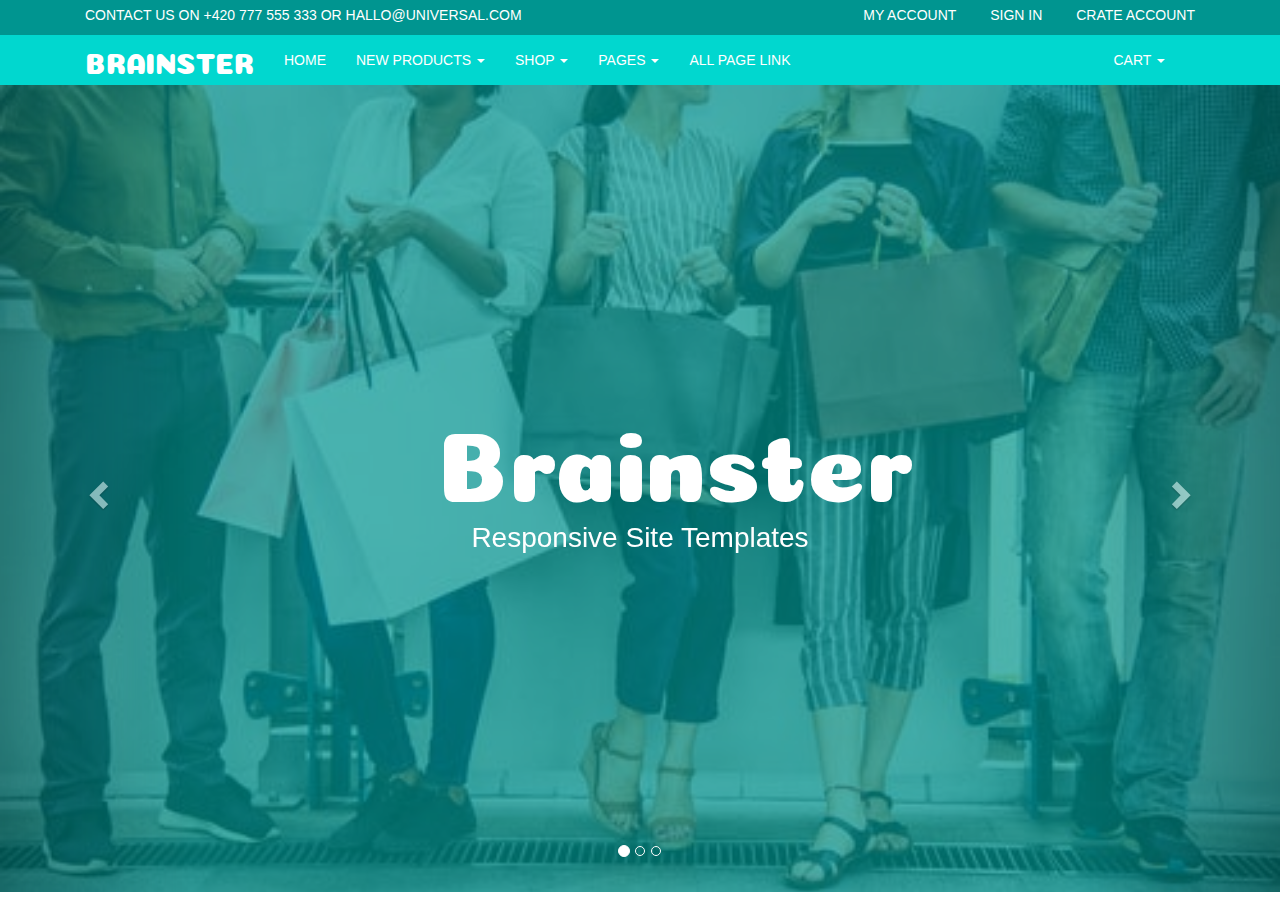
==== index.html @ f095b369 "created navbar and carousel-banner" ====
<!DOCTYPE html>
<html>
<head>
	<title>Document</title>
	<link rel="stylesheet" href="https://maxcdn.bootstrapcdn.com/bootstrap/3.3.7/css/bootstrap.min.css" integrity="sha384-BVYiiSIFeK1dGmJRAkycuHAHRg32OmUcww7on3RYdg4Va+PmSTsz/K68vbdEjh4u" crossorigin="anonymous">
	<link rel="stylesheet" href="https://use.fontawesome.com/releases/v5.6.3/css/all.css" integrity="sha384-UHRtZLI+pbxtHCWp1t77Bi1L4ZtiqrqD80Kn4Z8NTSRyMA2Fd33n5dQ8lWUE00s/" crossorigin="anonymous">
	<link href="https://fonts.googleapis.com/css?family=Coiny" rel="stylesheet">
	<script src="https://code.jquery.com/jquery-3.3.1.js" integrity="sha256-2Kok7MbOyxpgUVvAk/HJ2jigOSYS2auK4Pfzbm7uH60=" crossorigin="anonymous"></script>
	<script src="https://maxcdn.bootstrapcdn.com/bootstrap/3.3.7/js/bootstrap.min.js" integrity="sha384-Tc5IQib027qvyjSMfHjOMaLkfuWVxZxUPnCJA7l2mCWNIpG9mGCD8wGNIcPD7Txa" crossorigin="anonymous"></script>
	<link rel="stylesheet" type="text/css" href="main.css">
</head>
<body>
	<header>
		<div class=" navbar-sm">
			<div class="container  text-uppercase">
				<span>Contact us on +420 777 555 333 or hallo@universal.com</span>
				<ul class="list-inline pull-right">
					<li><a href="">my account</a></li>
					<li><a href="">sign in</a></li>
					<li><a href="">crate account</a></li>
				</ul>
			</div>
		</div>
		<div class="clearfix"></div>
		<nav class="nav navbar-md">
			<div class="container">
				<div class="navbar-header">
					<button type="button" class="navbar-toggle" data-toggle="colapse" data-target="navbarBS">
						<span class="icon-bar"></span>
						<span class="icon-bar"></span>
						<span class="icon-bar"></span>
					</button>
					<a class="navbar-brand text-uppercase" href="#">Brainster</a>
				</div>
				<div class="collapse navbar-collapse" id="navbarBS">
					<ul class="nav navbar-nav text-uppercase">
						<li><a href="">home</a></li>
						<li class="dropdown">
							<a class="dropdown-toggle" data-toggle="dropdown" href="#">New Products
								<span class="caret"></span></a>
								<ul class="dropdown-menu">
									<li><a href="#">Page 1-1</a></li>
									<li><a href="#">Page 1-2</a></li>
									<li><a href="#">Page 1-3</a></li>
								</ul>
							</li>
							<li class="dropdown">
								<a class="dropdown-toggle" data-toggle="dropdown" href="#">shop
									<span class="caret"></span></a>
									<ul class="dropdown-menu">
										<li><a href="#">Page 1-1</a></li>
										<li><a href="#">Page 1-2</a></li>
										<li><a href="#">Page 1-3</a></li>
									</ul>
								</li>
								<li class="dropdown">
									<a class="dropdown-toggle" data-toggle="dropdown" href="#">pages
										<span class="caret"></span></a>
										<ul class="dropdown-menu">
											<li><a href="#">Page 1-1</a></li>
											<li><a href="#">Page 1-2</a></li>
											<li><a href="#">Page 1-3</a></li>
										</ul>
									</li>
									<li><a href="">all page link</a></li>
								</ul>
								<ul class="nav navbar-nav navbar-right text-uppercase">
									<li class="dropdown">
										<a class="dropdown-toggle" data-toggle="dropdown" href="#"><i class="fas fa-shopping-cart"></i> cart
											<span class="caret"></span></a>
											<ul class="dropdown-menu">
												<li><a href="#">Page 1-1</a></li>
												<li><a href="#">Page 1-2</a></li>
												<li><a href="#">Page 1-3</a></li>
											</ul>
										</li>
										<li><a href=""><i class="fas fa-search"></i></a></li>
									</ul>
								</div>
							</div>
						</nav>


						<div id="myCarousel" class="carousel slide" data-ride="carousel">

							<ol class="carousel-indicators">
								<li data-target="#myCarousel" data-slide-to="0" class="active"></li>
								<li data-target="#myCarousel" data-slide-to="1"></li>
								<li data-target="#myCarousel" data-slide-to="2"></li>
							</ol>

							<div class="carousel-inner bg-banner text-center">
								<div class="opticity"></div>
								<div class="item active">
									<div class="row">
										<div class="col-md-4 col-md-offset-4 title">
											<h1>Brainster</h1>
											<p>Responsive Site Templates</p>
										</div>
									</div>
								</div>

								<div class="item">
									<div class="row">
										<div class="col-md-4 col-md-offset-4 title">
											<h1>Brainster</h1>
											<p>Responsive Site Templates</p>
										</div>
									</div>
								</div>

								<div class="item">
									<div class="row">
										<div class="col-md-4 col-md-offset-4 title">
											<h1>Brainster</h1>
											<p>Responsive Site Templates</p>
										</div>
									</div>
								</div>
							</div>

							<a class="left carousel-control" href="#myCarousel" data-slide="prev">
								<span class="glyphicon glyphicon-chevron-left"></span>
								<span class="sr-only">Previous</span>
							</a>
							<a class="right carousel-control" href="#myCarousel" data-slide="next">
								<span class="glyphicon glyphicon-chevron-right"></span>
								<span class="sr-only">Next</span>
							</a>
						</div>

					</header>

					<main>

					</main>

					<footer>

					</footer>
				</body>
				</html>
---- main.css ----
body {
	font-family: 'Ubuntu', sans-serif;
}

.navbar-sm {
	background-color: #009590;
	padding-top: 5px;
}

.navbar-sm span{
	color: white;
	margin-left: 15px;
}

.navbar-sm a {
	color: white;
	padding: 5px 10px;
}

.navbar-sm a:hover {
	text-decoration: none;
	color: #01D7CF;
}

.navbar-md {
	background-color: #01D7CF;
}

.navbar-md a {
	color: white;
}

.navbar-md ul li a:hover,
.nav .open>a, .nav .open>a:focus, .nav .open>a:hover {
	background-color: #009590;
}

.navbar-md .navbar-brand {
	font-family: 'Coiny', cursive;
	font-size: 2em;
}

.title h1 {
	font-family: 'Coiny', cursive;
	font-size: 7em;
	color: white;
	margin-top: 35vh;
}

.title p {
	color: white;
	font-size: 2em;
}
.bg-banner {
	background-image: url(banner.jpeg);
	height: 89.7vh;
	background-size: cover;
	position: relative;
}

.opticity  {
	position: absolute;
	top: 0;
	right: 0;
	bottom: 0;
	left: 0;
	background-color: rgba(0, 149, 144, 0.7);
}
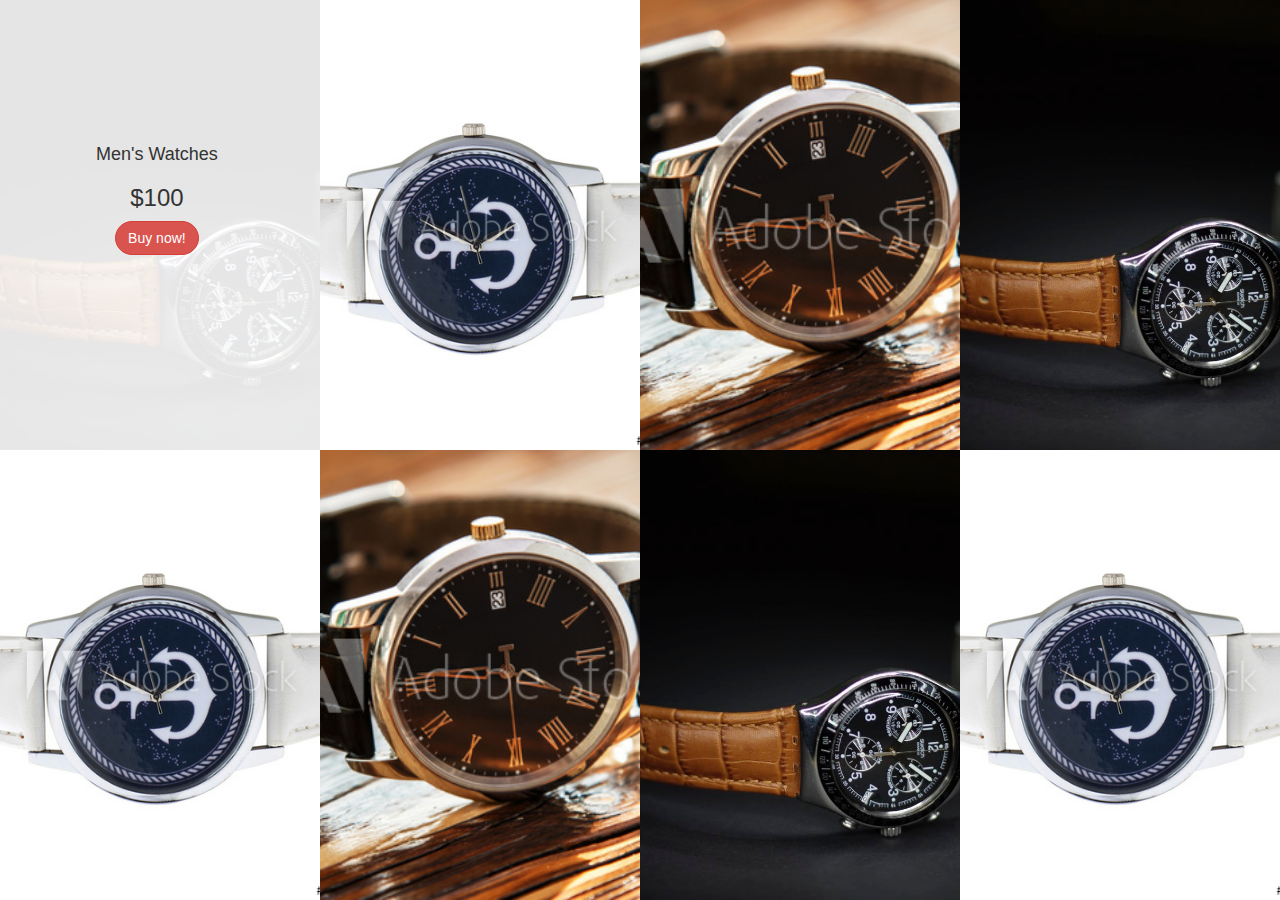
==== commit 7d94361a: "prvo" ====
--- a/index.html
+++ b/index.html
@@ -1,142 +1,145 @@
 <!DOCTYPE html>
 <html>
+
 <head>
-	<title>Document</title>
-	<link rel="stylesheet" href="https://maxcdn.bootstrapcdn.com/bootstrap/3.3.7/css/bootstrap.min.css" integrity="sha384-BVYiiSIFeK1dGmJRAkycuHAHRg32OmUcww7on3RYdg4Va+PmSTsz/K68vbdEjh4u" crossorigin="anonymous">
-	<link rel="stylesheet" href="https://use.fontawesome.com/releases/v5.6.3/css/all.css" integrity="sha384-UHRtZLI+pbxtHCWp1t77Bi1L4ZtiqrqD80Kn4Z8NTSRyMA2Fd33n5dQ8lWUE00s/" crossorigin="anonymous">
-	<link href="https://fonts.googleapis.com/css?family=Coiny" rel="stylesheet">
-	<script src="https://code.jquery.com/jquery-3.3.1.js" integrity="sha256-2Kok7MbOyxpgUVvAk/HJ2jigOSYS2auK4Pfzbm7uH60=" crossorigin="anonymous"></script>
-	<script src="https://maxcdn.bootstrapcdn.com/bootstrap/3.3.7/js/bootstrap.min.js" integrity="sha384-Tc5IQib027qvyjSMfHjOMaLkfuWVxZxUPnCJA7l2mCWNIpG9mGCD8wGNIcPD7Txa" crossorigin="anonymous"></script>
-	<link rel="stylesheet" type="text/css" href="main.css">
+    <title>Document</title>
+    <!-- Latest compiled and minified CSS -->
+    <link rel="stylesheet" href="https://maxcdn.bootstrapcdn.com/bootstrap/3.3.7/css/bootstrap.min.css" integrity="sha384-BVYiiSIFeK1dGmJRAkycuHAHRg32OmUcww7on3RYdg4Va+PmSTsz/K68vbdEjh4u"
+        crossorigin="anonymous">
+
+    <script src="https://code.jquery.com/jquery-3.3.1.js" integrity="sha256-2Kok7MbOyxpgUVvAk/HJ2jigOSYS2auK4Pfzbm7uH60="
+        crossorigin="anonymous"></script>
+
+    <!-- Latest compiled and minified JavaScript -->
+    <script src="https://maxcdn.bootstrapcdn.com/bootstrap/3.3.7/js/bootstrap.min.js" integrity="sha384-Tc5IQib027qvyjSMfHjOMaLkfuWVxZxUPnCJA7l2mCWNIpG9mGCD8wGNIcPD7Txa"
+        crossorigin="anonymous"></script>
+
+    <link rel="stylesheet" href="main.css">
 </head>
+
 <body>
-	<header>
-		<div class=" navbar-sm">
-			<div class="container  text-uppercase">
-				<span>Contact us on +420 777 555 333 or hallo@universal.com</span>
-				<ul class="list-inline pull-right">
-					<li><a href="">my account</a></li>
-					<li><a href="">sign in</a></li>
-					<li><a href="">crate account</a></li>
-				</ul>
-			</div>
-		</div>
-		<div class="clearfix"></div>
-		<nav class="nav navbar-md">
-			<div class="container">
-				<div class="navbar-header">
-					<button type="button" class="navbar-toggle" data-toggle="colapse" data-target="navbarBS">
-						<span class="icon-bar"></span>
-						<span class="icon-bar"></span>
-						<span class="icon-bar"></span>
-					</button>
-					<a class="navbar-brand text-uppercase" href="#">Brainster</a>
-				</div>
-				<div class="collapse navbar-collapse" id="navbarBS">
-					<ul class="nav navbar-nav text-uppercase">
-						<li><a href="">home</a></li>
-						<li class="dropdown">
-							<a class="dropdown-toggle" data-toggle="dropdown" href="#">New Products
-								<span class="caret"></span></a>
-								<ul class="dropdown-menu">
-									<li><a href="#">Page 1-1</a></li>
-									<li><a href="#">Page 1-2</a></li>
-									<li><a href="#">Page 1-3</a></li>
-								</ul>
-							</li>
-							<li class="dropdown">
-								<a class="dropdown-toggle" data-toggle="dropdown" href="#">shop
-									<span class="caret"></span></a>
-									<ul class="dropdown-menu">
-										<li><a href="#">Page 1-1</a></li>
-										<li><a href="#">Page 1-2</a></li>
-										<li><a href="#">Page 1-3</a></li>
-									</ul>
-								</li>
-								<li class="dropdown">
-									<a class="dropdown-toggle" data-toggle="dropdown" href="#">pages
-										<span class="caret"></span></a>
-										<ul class="dropdown-menu">
-											<li><a href="#">Page 1-1</a></li>
-											<li><a href="#">Page 1-2</a></li>
-											<li><a href="#">Page 1-3</a></li>
-										</ul>
-									</li>
-									<li><a href="">all page link</a></li>
-								</ul>
-								<ul class="nav navbar-nav navbar-right text-uppercase">
-									<li class="dropdown">
-										<a class="dropdown-toggle" data-toggle="dropdown" href="#"><i class="fas fa-shopping-cart"></i> cart
-											<span class="caret"></span></a>
-											<ul class="dropdown-menu">
-												<li><a href="#">Page 1-1</a></li>
-												<li><a href="#">Page 1-2</a></li>
-												<li><a href="#">Page 1-3</a></li>
-											</ul>
-										</li>
-										<li><a href=""><i class="fas fa-search"></i></a></li>
-									</ul>
-								</div>
-							</div>
-						</nav>
+    <main>
+        <div class="container-fluid">
+            <div class="row">
+                <div class="col-md-3 x">
+                    <div class="pic pic1"></div>
+                    <div class="text-center div1">
+                        <h4>Men's Watches</h4>
+                        <h3>$100</h3>
+                        <button class="btn btn-danger" data-toggle="modal" data-target="#mojmodal">Buy now!</button>
+                    </div>
+                    <div class="modal fade" id="mojmodal">
 
 
-						<div id="myCarousel" class="carousel slide" data-ride="carousel">
+                        <div class="modal-dialog div-modal-dialog">
+                            <div class="modal-content div-modal-content">
+                                <div class="container-fluid">
+                                    <div class="row">
+                                        <div class="col-md-5 div-modal1">
+                                            <img src="women1.png" alt="" class="img-responsive">
+                                            <hr>
+                                            <div class="row">
+                                                <div class="col-md-8 col-md-offset-2">
+                                                    <div class="row" style="margin-top: 20px;">
+                                                        <div class="col-md-4 div-small">
+                                                            <div>
+                                                                <img src="women1.png" alt="" class="img-responsive">
+                                                            </div>
 
-							<ol class="carousel-indicators">
-								<li data-target="#myCarousel" data-slide-to="0" class="active"></li>
-								<li data-target="#myCarousel" data-slide-to="1"></li>
-								<li data-target="#myCarousel" data-slide-to="2"></li>
-							</ol>
+                                                        </div>
+                                                        <div class="col-md-4 div-small">
+                                                            <div>
+                                                                <img src="women1.png" alt="" class="img-responsive">
+                                                            </div>
 
-							<div class="carousel-inner bg-banner text-center">
-								<div class="opticity"></div>
-								<div class="item active">
-									<div class="row">
-										<div class="col-md-4 col-md-offset-4 title">
-											<h1>Brainster</h1>
-											<p>Responsive Site Templates</p>
-										</div>
-									</div>
-								</div>
+                                                        </div>
+                                                        <div class="col-md-4 div-small">
+                                                            <div>
+                                                                <img src="women3.png" alt="" class="img-responsive">
+                                                            </div>
 
-								<div class="item">
-									<div class="row">
-										<div class="col-md-4 col-md-offset-4 title">
-											<h1>Brainster</h1>
-											<p>Responsive Site Templates</p>
-										</div>
-									</div>
-								</div>
+                                                        </div>
 
-								<div class="item">
-									<div class="row">
-										<div class="col-md-4 col-md-offset-4 title">
-											<h1>Brainster</h1>
-											<p>Responsive Site Templates</p>
-										</div>
-									</div>
-								</div>
-							</div>
+                                                    </div>
+                                                </div>
+                                            </div>
 
-							<a class="left carousel-control" href="#myCarousel" data-slide="prev">
-								<span class="glyphicon glyphicon-chevron-left"></span>
-								<span class="sr-only">Previous</span>
-							</a>
-							<a class="right carousel-control" href="#myCarousel" data-slide="next">
-								<span class="glyphicon glyphicon-chevron-right"></span>
-								<span class="sr-only">Next</span>
-							</a>
-						</div>
 
-					</header>
+                                        </div>
+                                        <div class="col-md-7 div-modal2">
+                                            <button type="button" class="close" data-dismiss="modal" aria-label="Close"><span
+                                                    aria-hidden="true">&times;</span></button>
+                                            <h1>LOREM IPSUN DOLOR SIT AMET</h1>
+                                        </div>
+                                    </div>
+                                </div>
 
-					<main>
 
-					</main>
+                            </div>
+                        </div>
 
-					<footer>
 
-					</footer>
-				</body>
-				</html>+                    </div>
+                </div>
+                <div class="col-md-3 x">
+                    <div class="pic pic2"></div>
+                    <div class="text-center div1">
+                        <h4>Men's Watches</h4>
+                        <h3>$150</h3>
+                        <button class="btn btn-danger">Buy now!</button>
+                    </div>
+                </div>
+                <div class="col-md-3 x">
+                    <div class="pic pic3"></div>
+                    <div class="text-center div1">
+                        <h4>Men's Watches</h4>
+                        <h3>$120</h3>
+                        <button class="btn btn-danger">Buy now!</button>
+                    </div>
+                </div>
+                <div class="col-md-3 x">
+                    <div class="pic pic1"></div>
+                    <div class="text-center div1">
+                        <h4>Men's Watches</h4>
+                        <h3>$100</h3>
+                        <button class="btn btn-danger">Buy now!</button>
+                    </div>
+                </div>
+                <div class="col-md-3 x">
+                    <div class="pic pic2"></div>
+                    <div class="text-center div1">
+                        <h4>Men's Watches</h4>
+                        <h3>$150</h3>
+                        <button class="btn btn-danger">Buy now!</button>
+                    </div>
+                </div>
+                <div class="col-md-3 x">
+                    <div class="pic pic3"></div>
+                    <div class="text-center div1">
+                        <h4>Men's Watches</h4>
+                        <h3>$120</h3>
+                        <button class="btn btn-danger">Buy now!</button>
+                    </div>
+                </div>
+                <div class="col-md-3 x">
+                    <div class="pic pic1"></div>
+                    <div class="text-center div1">
+                        <h4>Men's Watches</h4>
+                        <h3>$100</h3>
+                        <button class="btn btn-danger">Buy now!</button>
+                    </div>
+                </div>
+                <div class="col-md-3 x">
+                    <div class="pic pic2"></div>
+                    <div class="text-center div1">
+                        <h4>Men's Watches</h4>
+                        <h3>$150</h3>
+                        <button class="btn btn-danger">Buy now!</button>
+                    </div>
+                </div>
+            </div>
+        </div>
+    </main>
+</body>
+
+</html>--- a/main.css
+++ b/main.css
@@ -1,68 +1,72 @@
-body {
-	font-family: 'Ubuntu', sans-serif;
+.pic1{
+    background-image: url("product_01.png");
 }
-
-.navbar-sm {
-	background-color: #009590;
-	padding-top: 5px;
+.pic2{
+    background-image: url("product_02.png");
 }
-
-.navbar-sm span{
-	color: white;
-	margin-left: 15px;
+.pic3{
+    background-image: url("product_03.png");
 }
-
-.navbar-sm a {
-	color: white;
-	padding: 5px 10px;
+.pic{
+    background-position: center;
+    background-size: cover;
+    height: 50vh;
+    z-index: 1;
+    position: relative;
+    margin-left: -15px;
+    margin-right: -15px;
 }
-
-.navbar-sm a:hover {
-	text-decoration: none;
-	color: #01D7CF;
+.div1{
+    top: 30%;
+    left: 30%;
+    position: absolute;
+    z-index: 2;
+    opacity: 0;
 }
-
-.navbar-md {
-	background-color: #01D7CF;
+.div1 button{
+    border-radius: 20px;
 }
-
-.navbar-md a {
-	color: white;
+.x:hover > .div1{
+  display: block;
+  opacity: 1;
 }
-
-.navbar-md ul li a:hover,
-.nav .open>a, .nav .open>a:focus, .nav .open>a:hover {
-	background-color: #009590;
+.x:hover > .pic{
+    opacity: 0.1;
 }
-
-.navbar-md .navbar-brand {
-	font-family: 'Coiny', cursive;
-	font-size: 2em;
+.div-modal1{
+   padding-top: 30px;
+   padding-bottom: 50px;
+    height: 100%;
+    display: inline-block;
+    
 }
-
-.title h1 {
-	font-family: 'Coiny', cursive;
-	font-size: 7em;
-	color: white;
-	margin-top: 35vh;
+.div-modal1 > img{
+    margin-left: 25%;
 }
-
-.title p {
-	color: white;
-	font-size: 2em;
+.div-modal2{
+    display: inline-block;
+   padding-top: 30px;
+   padding-bottom: 50px;
+    height: 100%;
+    background-color: grey;
+    
 }
-.bg-banner {
-	background-image: url(banner.jpeg);
-	height: 89.7vh;
-	background-size: cover;
-	position: relative;
+.div-modal-content{
+   width: 150%;
+   height: 85vh;
 }
-
-.opticity  {
-	position: absolute;
-	top: 0;
-	right: 0;
-	bottom: 0;
-	left: 0;
-	background-color: rgba(0, 149, 144, 0.7);
+.div-modal-dialog{
+    margin-left: 16%;
+    margin-top: 2%;
+}
+.div-small > div{
+    border: 1px solid gray;
+}
+.div-small img{
+    height: 110px;
+    margin-left: 20%;
+}
+.div-modal1 hr{
+    width: 90%;
+    margin: 0 auto;
 }